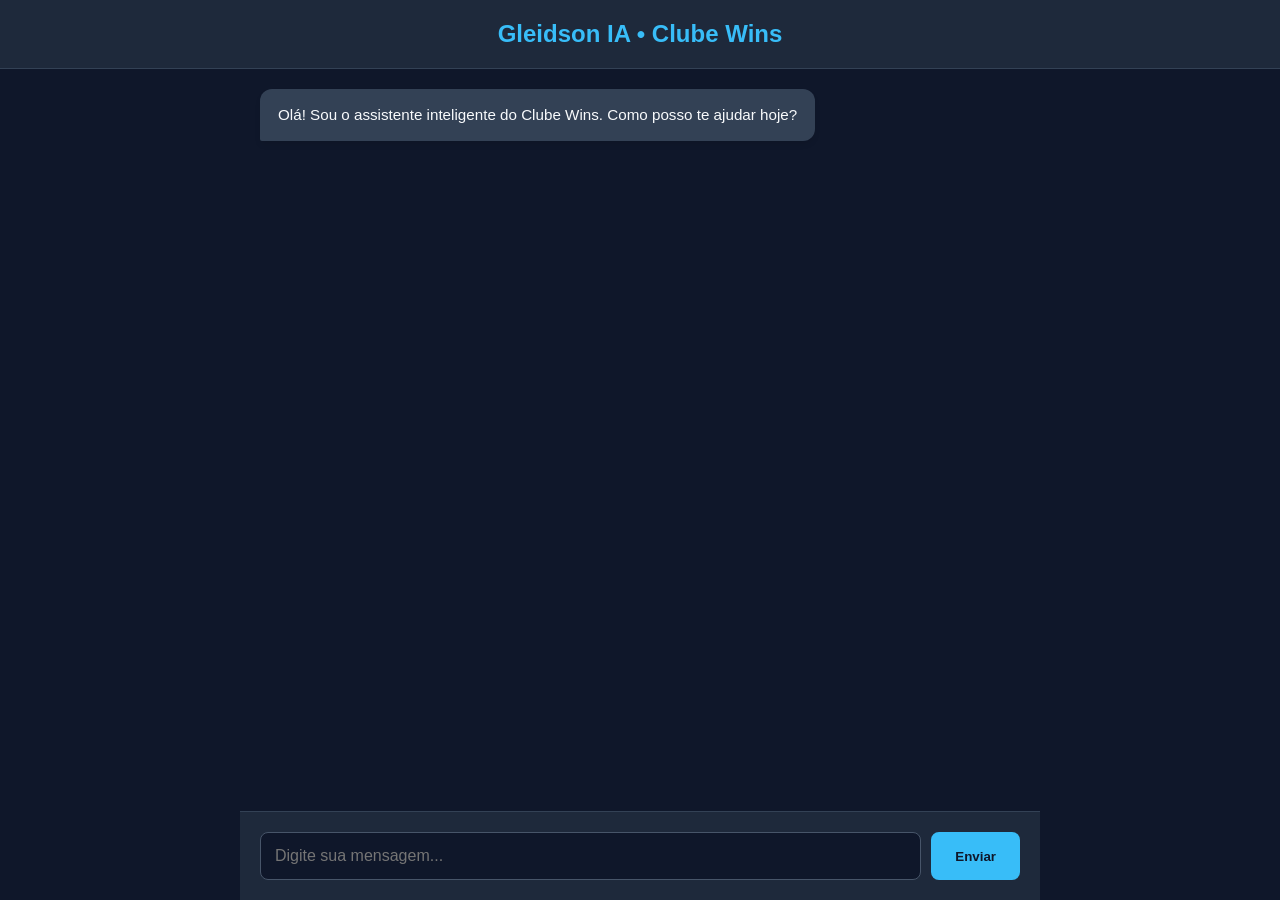
==== public/index.html @ 0f884001 "Add files via upload Signed-off-by: GLEIDSON PEREIRA DE SOUZA <329538394+gleidssonn22-gif@users.nore" ====
<!DOCTYPE html>
<html lang="pt-BR">
<head>
    <meta charset="UTF-8">
    <meta name="viewport" content="width=device-width, initial-scale=1.0">
    <title>Gleidson IA • Clube Wins</title>
    <!-- Script do Google AdSense -->
    <script async src="https://pagead2.googlesyndication.com/pagead/js/adsbygoogle.js?client=ca-pub-8005983262078707" crossorigin="anonymous"></script>
    <style>
        * { box-sizing: border-box; margin: 0; padding: 0; font-family: 'Segoe UI', Tahoma, Geneva, Verdana, sans-serif; }
        body { background-color: #0f172a; color: #f8fafc; display: flex; flex-direction: column; height: 100vh; justify-content: space-between; }
        header { background-color: #1e293b; padding: 20px; text-align: center; border-bottom: 1px solid #334155; }
        header h1 { font-size: 1.5rem; color: #38bdf8; }
        #chat-container { flex: 1; overflow-y: auto; padding: 20px; display: flex; flex-direction: column; gap: 15px; max-width: 800px; width: 100%; margin: 0 auto; scroll-behavior: smooth; }
        .message { padding: 14px 18px; border-radius: 12px; max-width: 80%; line-height: 1.6; word-wrap: break-word; white-space: pre-wrap; font-size: 0.95rem; }
        .user { background-color: #0284c7; align-self: flex-end; border-bottom-right-radius: 2px; color: #fff; }
        .bot { background-color: #334155; align-self: flex-start; border-bottom-left-radius: 2px; color: #f8fafc; box-shadow: 0 4px 6px -1px rgba(0,0,0,0.1); }
        .error { background-color: #7f1d1d; color: #fca5a5; border: 1px solid #991b1b; }
        .input-container { background-color: #1e293b; padding: 20px; display: flex; gap: 10px; max-width: 800px; width: 100%; margin: 0 auto; border-top: 1px solid #334155; }
        input { flex: 1; padding: 14px; border-radius: 8px; border: 1px solid #475569; background-color: #0f172a; color: #fff; font-size: 1rem; outline: none; transition: border-color 0.2s; }
        input:focus { border-color: #38bdf8; }
        button { background-color: #38bdf8; color: #0f172a; border: none; padding: 0 24px; border-radius: 8px; font-weight: bold; cursor: pointer; transition: background 0.2s; }
        button:hover { background-color: #0ea5e9; }
        button:disabled { background-color: #475569; cursor: not-allowed; opacity: 0.7; }
    </style>
</head>
<body>

    <header>
        <h1>Gleidson IA • Clube Wins</h1>
    </header>

    <div id="chat-container">
        <div class="message bot">Olá! Sou o assistente inteligente do Clube Wins. Como posso te ajudar hoje?</div>
    </div>

    <div class="input-container">
        <input type="text" id="user-input" placeholder="Digite sua mensagem..." autocomplete="off">
        <button id="send-btn" onclick="enviarMensagem()">Enviar</button>
    </div>

    <script>
        // ATENÇÃO: Atualize esta URL com o seu novo backend ativo quando necessário
        const API_URL = "https://seu-novo-backend.com/chat/";

        const input = document.getElementById("user-input");
        const sendBtn = document.getElementById("send-btn");
        const container = document.getElementById("chat-container");

        function adicionarMensagem(texto, tipo) {
            const div = document.createElement("div");
            div.className = `message ${tipo}`;
            div.textContent = texto;
            container.appendChild(div);
            container.scrollTop = container.scrollHeight;
            return div;
        }

        async function enviarMensagem() {
            const mensagem = input.value.trim();
            if (!mensagem) return;

            input.value = "";
            input.disabled = true;
            sendBtn.disabled = true;

            adicionarMensagem(mensagem, "user");
            const loadingDiv = adicionarMensagem("Pensando...", "bot");

            try {
                const response = await fetch(API_URL, {
                    method: "POST",
                    headers: { "Content-Type": "application/json" },
                    body: JSON.stringify({ message: mensagem })
                });

                const data = await response.json();
                loadingDiv.remove();

                if (response.ok) {
                    adicionarMensagem(data.response || "Resposta vazia do servidor.", "bot");
                } else {
                    adicionarMensagem("Não consegui processar a resposta no momento.", "bot error");
                }
            } catch (error) {
                loadingDiv.remove();
                adicionarMensagem("Erro de conexão com o servidor da IA.", "bot error");
            } finally {
                input.disabled = false;
                sendBtn.disabled = false;
                input.focus();
            }
        }

        input.addEventListener("keypress", (event) => {
            if (event.key === "Enter") {
                enviarMensagem();
            }
        });
    </script>
</body>
</html>
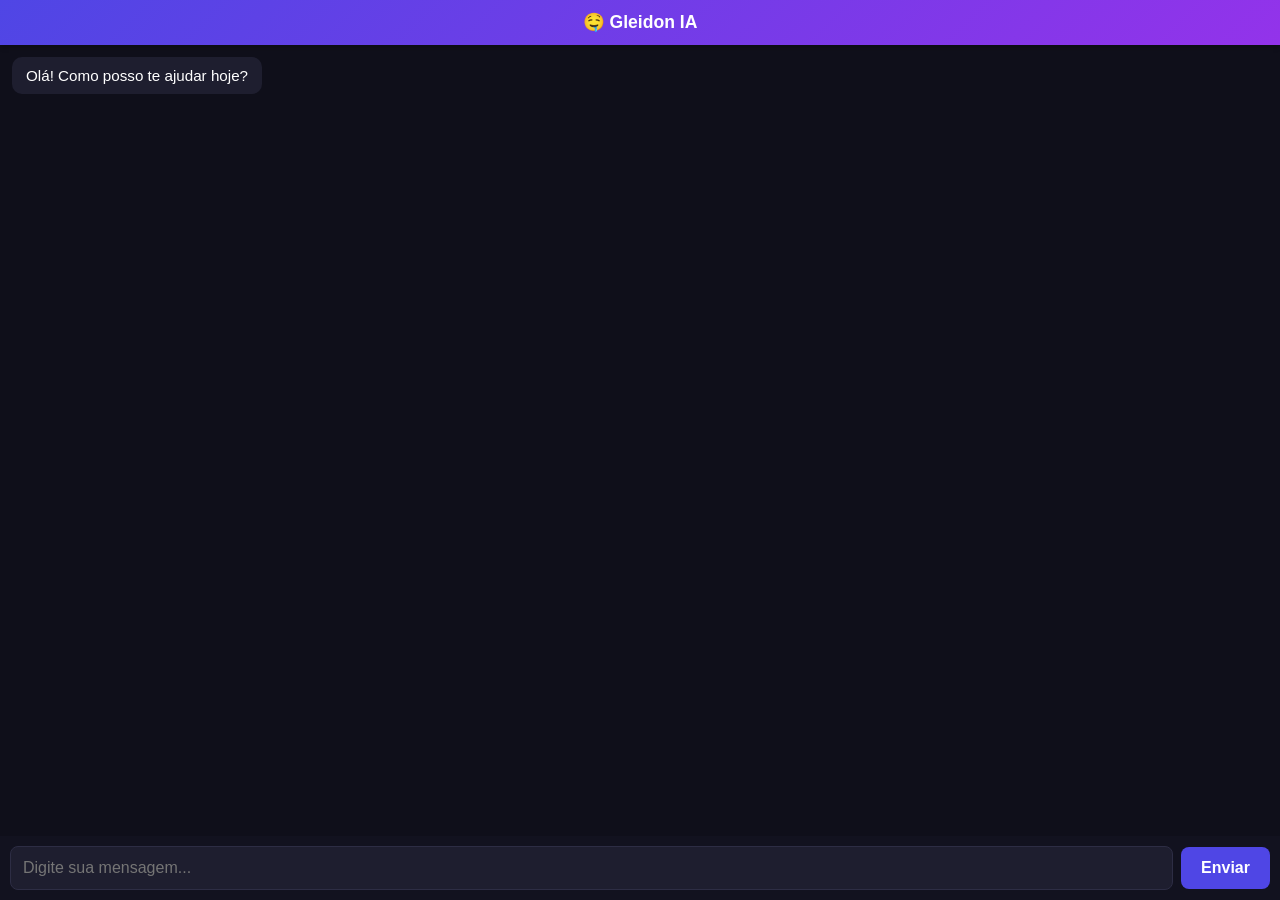
==== commit 407985ac: "Add files via upload Signed-off-by: GLEIDSON PEREIRA DE SOUZA <329538394+gleidssonn22-gif@users.nore" ====
--- a/public/index.html
+++ b/public/index.html
@@ -3,100 +3,22 @@
 <head>
     <meta charset="UTF-8">
     <meta name="viewport" content="width=device-width, initial-scale=1.0">
-    <title>Gleidson IA • Clube Wins</title>
-    <!-- Script do Google AdSense -->
-    <script async src="https://pagead2.googlesyndication.com/pagead/js/adsbygoogle.js?client=ca-pub-8005983262078707" crossorigin="anonymous"></script>
-    <style>
-        * { box-sizing: border-box; margin: 0; padding: 0; font-family: 'Segoe UI', Tahoma, Geneva, Verdana, sans-serif; }
-        body { background-color: #0f172a; color: #f8fafc; display: flex; flex-direction: column; height: 100vh; justify-content: space-between; }
-        header { background-color: #1e293b; padding: 20px; text-align: center; border-bottom: 1px solid #334155; }
-        header h1 { font-size: 1.5rem; color: #38bdf8; }
-        #chat-container { flex: 1; overflow-y: auto; padding: 20px; display: flex; flex-direction: column; gap: 15px; max-width: 800px; width: 100%; margin: 0 auto; scroll-behavior: smooth; }
-        .message { padding: 14px 18px; border-radius: 12px; max-width: 80%; line-height: 1.6; word-wrap: break-word; white-space: pre-wrap; font-size: 0.95rem; }
-        .user { background-color: #0284c7; align-self: flex-end; border-bottom-right-radius: 2px; color: #fff; }
-        .bot { background-color: #334155; align-self: flex-start; border-bottom-left-radius: 2px; color: #f8fafc; box-shadow: 0 4px 6px -1px rgba(0,0,0,0.1); }
-        .error { background-color: #7f1d1d; color: #fca5a5; border: 1px solid #991b1b; }
-        .input-container { background-color: #1e293b; padding: 20px; display: flex; gap: 10px; max-width: 800px; width: 100%; margin: 0 auto; border-top: 1px solid #334155; }
-        input { flex: 1; padding: 14px; border-radius: 8px; border: 1px solid #475569; background-color: #0f172a; color: #fff; font-size: 1rem; outline: none; transition: border-color 0.2s; }
-        input:focus { border-color: #38bdf8; }
-        button { background-color: #38bdf8; color: #0f172a; border: none; padding: 0 24px; border-radius: 8px; font-weight: bold; cursor: pointer; transition: background 0.2s; }
-        button:hover { background-color: #0ea5e9; }
-        button:disabled { background-color: #475569; cursor: not-allowed; opacity: 0.7; }
-    </style>
+    <title>Gleidon IA</title>
+    <link rel="stylesheet" href="style.css">
 </head>
 <body>
 
-    <header>
-        <h1>Gleidson IA • Clube Wins</h1>
-    </header>
+    <header>🤤 Gleidon IA</header>
 
-    <div id="chat-container">
-        <div class="message bot">Olá! Sou o assistente inteligente do Clube Wins. Como posso te ajudar hoje?</div>
+    <div id="chat-messages">
+        <div class="message ai">Olá! Como posso te ajudar hoje?</div>
     </div>
 
-    <div class="input-container">
+    <div class="chat-input-container">
         <input type="text" id="user-input" placeholder="Digite sua mensagem..." autocomplete="off">
-        <button id="send-btn" onclick="enviarMensagem()">Enviar</button>
+        <button id="enviar-btn">Enviar</button>
     </div>
 
-    <script>
-        // ATENÇÃO: Atualize esta URL com o seu novo backend ativo quando necessário
-        const API_URL = "https://seu-novo-backend.com/chat/";
-
-        const input = document.getElementById("user-input");
-        const sendBtn = document.getElementById("send-btn");
-        const container = document.getElementById("chat-container");
-
-        function adicionarMensagem(texto, tipo) {
-            const div = document.createElement("div");
-            div.className = `message ${tipo}`;
-            div.textContent = texto;
-            container.appendChild(div);
-            container.scrollTop = container.scrollHeight;
-            return div;
-        }
-
-        async function enviarMensagem() {
-            const mensagem = input.value.trim();
-            if (!mensagem) return;
-
-            input.value = "";
-            input.disabled = true;
-            sendBtn.disabled = true;
-
-            adicionarMensagem(mensagem, "user");
-            const loadingDiv = adicionarMensagem("Pensando...", "bot");
-
-            try {
-                const response = await fetch(API_URL, {
-                    method: "POST",
-                    headers: { "Content-Type": "application/json" },
-                    body: JSON.stringify({ message: mensagem })
-                });
-
-                const data = await response.json();
-                loadingDiv.remove();
-
-                if (response.ok) {
-                    adicionarMensagem(data.response || "Resposta vazia do servidor.", "bot");
-                } else {
-                    adicionarMensagem("Não consegui processar a resposta no momento.", "bot error");
-                }
-            } catch (error) {
-                loadingDiv.remove();
-                adicionarMensagem("Erro de conexão com o servidor da IA.", "bot error");
-            } finally {
-                input.disabled = false;
-                sendBtn.disabled = false;
-                input.focus();
-            }
-        }
-
-        input.addEventListener("keypress", (event) => {
-            if (event.key === "Enter") {
-                enviarMensagem();
-            }
-        });
-    </script>
+    <script src="script.js"></script>
 </body>
 </html>
--- a/public/style.css
+++ b/public/style.css
@@ -0,0 +1,93 @@
+* {
+    box-sizing: border-box;
+    margin: 0;
+    padding: 0;
+}
+
+body {
+    background-color: #0f0f1a;
+    color: #fff;
+    font-family: Arial, sans-serif;
+    display: flex;
+    flex-direction: column;
+    height: 100vh;
+    overflow: hidden;
+}
+
+header {
+    background: linear-gradient(135deg, #4f46e5, #9333ea);
+    padding: 12px;
+    text-align: center;
+    font-size: 1.1rem;
+    font-weight: bold;
+    box-shadow: 0 2px 5px rgba(0,0,0,0.3);
+}
+
+#chat-messages {
+    flex: 1;
+    padding: 12px;
+    overflow-y: auto;
+    display: flex;
+    flex-direction: column;
+    gap: 10px;
+}
+
+.message {
+    max-width: 80%;
+    padding: 10px 14px;
+    border-radius: 10px;
+    font-size: 0.95rem;
+    word-wrap: break-word;
+}
+
+.message.user {
+    background-color: #4f46e5;
+    align-self: flex-end;
+}
+
+.message.ai {
+    background-color: #1e1e2f;
+    align-self: flex-start;
+}
+
+.chat-input-container {
+    display: flex;
+    align-items: center;
+    gap: 8px;
+    padding: 10px;
+    background-color: #12121f;
+    width: 100%;
+}
+
+#user-input {
+    flex: 1;
+    min-width: 0; 
+    padding: 12px;
+    border-radius: 8px;
+    border: 1px solid #2d2d44;
+    background: #1e1e2f;
+    color: #fff;
+    font-size: 1rem;
+    outline: none;
+}
+
+#user-input:focus {
+    border-color: #4f46e5;
+}
+
+#enviar-btn {
+    flex-shrink: 0;
+    padding: 12px 20px;
+    border-radius: 8px;
+    border: none;
+    background: #4f46e5;
+    color: #fff;
+    font-weight: bold;
+    cursor: pointer;
+    font-size: 1rem;
+    transition: background 0.2s;
+}
+
+#enviar-btn:hover {
+    background: #4338ca;
+}
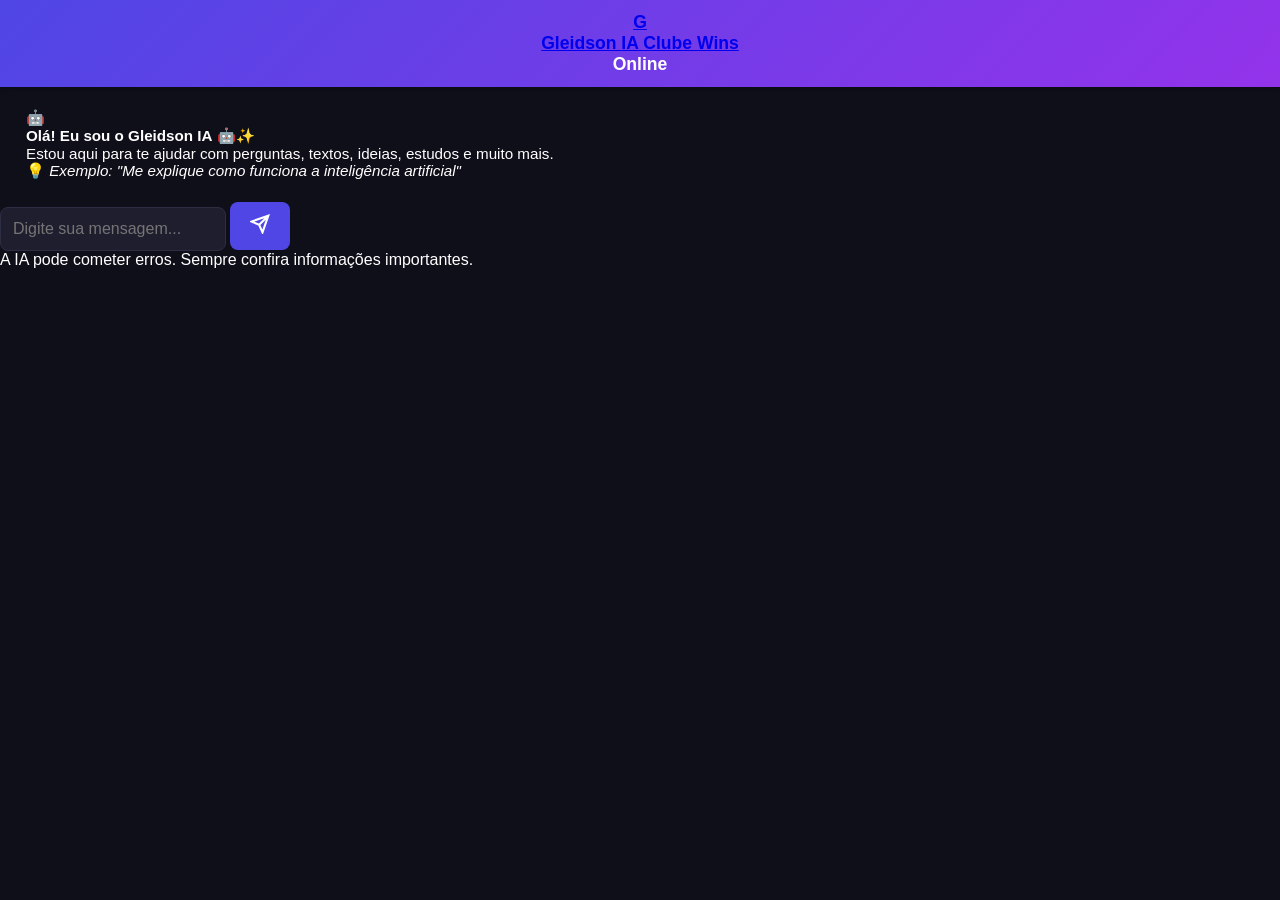
==== commit 6d598593: "Update index.html Signed-off-by: GLEIDSON PEREIRA DE SOUZA <329538394+gleidssonn22-gif@users.noreply" ====
--- a/public/index.html
+++ b/public/index.html
@@ -3,22 +3,65 @@
 <head>
     <meta charset="UTF-8">
     <meta name="viewport" content="width=device-width, initial-scale=1.0">
-    <title>Gleidon IA</title>
+    <meta name="description" content="Gleidson IA — Sua assistente inteligente no Clube Wins">
+    <title>Gleidson IA | Clube Wins</title>
     <link rel="stylesheet" href="style.css">
+    <link rel="icon" type="image/svg+xml" href="data:image/svg+xml,<svg xmlns='http://www.w3.org/2000/svg' viewBox='0 0 100 100'><text y='.9em' font-size='90'>G</text></svg>">
 </head>
 <body>
+    <!-- Cabeçalho -->
+    <header class="app-header">
+        <div class="header-wrapper">
+            <a href="index.html" class="brand">
+                <div class="brand-icon">G</div>
+                <div class="brand-text">
+                    <span class="brand-name">Gleidson <strong>IA</strong></span>
+                    <span class="brand-tag">Clube Wins</span>
+                </div>
+            </a>
+            <div class="connection-status">
+                <span class="status-dot"></span>
+                <span class="status-label">Online</span>
+            </div>
+        </div>
+    </header>
 
-    <header>🤤 Gleidon IA</header>
+    <!-- Área do Chat -->
+    <main class="chat-wrapper">
+        <div id="chat-messages" class="messages-container">
+            <!-- Mensagem de Boas-vindas -->
+            <div class="message ai-message">
+                <div class="message-avatar">🤖</div>
+                <div class="message-content">
+                    <p><strong>Olá! Eu sou o Gleidson IA</strong> 🤖✨</p>
+                    <p>Estou aqui para te ajudar com perguntas, textos, ideias, estudos e muito mais.</p>
+                    <p class="message-tip">💡 <em>Exemplo: "Me explique como funciona a inteligência artificial"</em></p>
+                </div>
+            </div>
+        </div>
+    </main>
 
-    <div id="chat-messages">
-        <div class="message ai">Olá! Como posso te ajudar hoje?</div>
-    </div>
-
-    <div class="chat-input-container">
-        <input type="text" id="user-input" placeholder="Digite sua mensagem..." autocomplete="off">
-        <button id="enviar-btn">Enviar</button>
-    </div>
+    <!-- Área de Entrada -->
+    <footer class="input-footer">
+        <form id="chat-form" class="input-form">
+            <input 
+                type="text" 
+                id="user-input" 
+                class="message-input"
+                placeholder="Digite sua mensagem..." 
+                autocomplete="off"
+                spellcheck="false"
+                required
+            >
+            <button type="submit" id="enviar-btn" class="send-button" aria-label="Enviar mensagem">
+                <svg width="20" height="20" viewBox="0 0 24 24" fill="none" stroke="currentColor" stroke-width="2.5">
+                    <path d="M22 2L11 13M22 2l-7 20-4-9-9-4 20-7z"/>
+                </svg>
+            </button>
+        </form>
+        <p class="disclaimer">A IA pode cometer erros. Sempre confira informações importantes.</p>
+    </footer>
 
     <script src="script.js"></script>
 </body>
-</html>+</html>
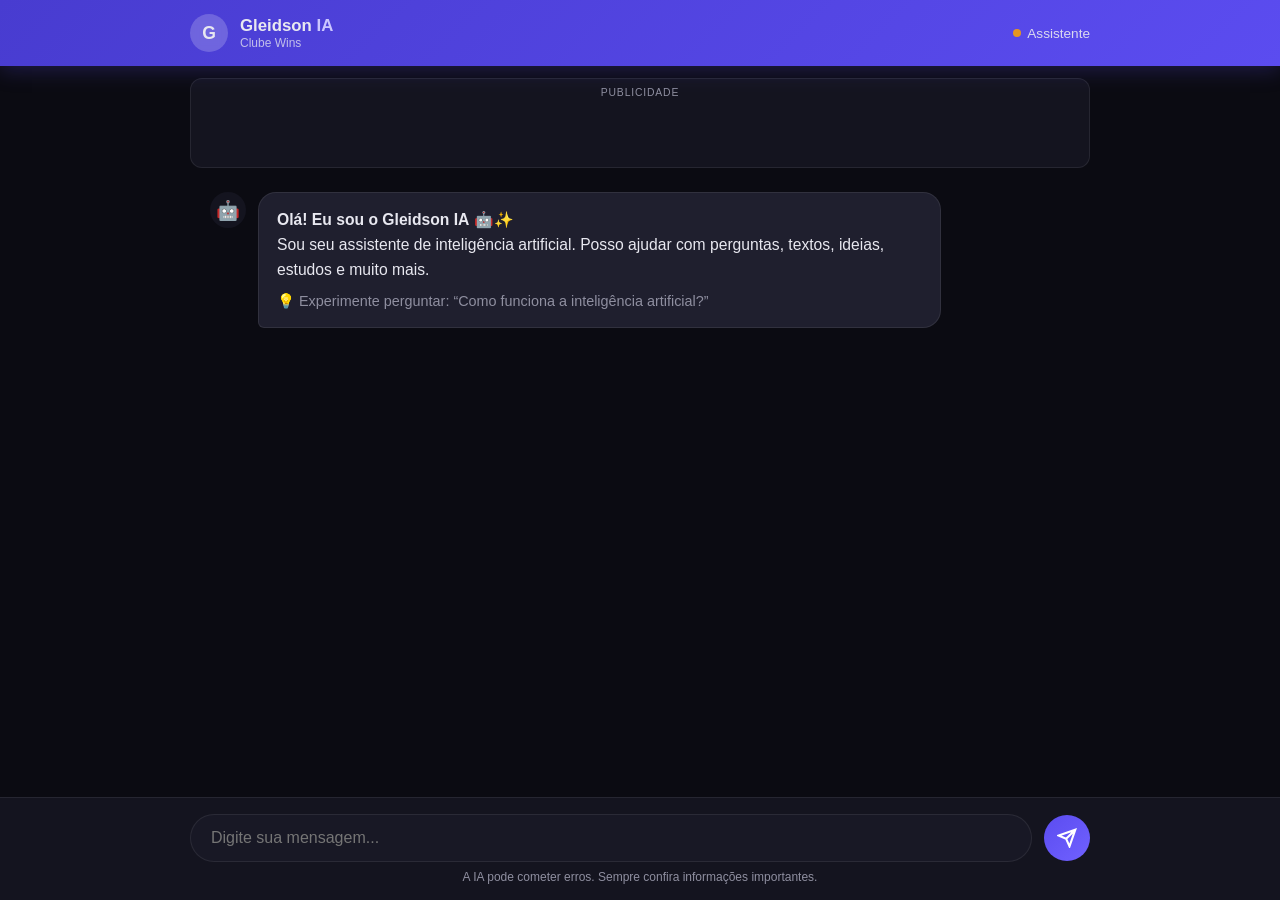
==== commit f2b7a656: "Transforma o site no assistente Gleidson IA" ====
--- a/public/index.html
+++ b/public/index.html
@@ -3,65 +3,64 @@
 <head>
     <meta charset="UTF-8">
     <meta name="viewport" content="width=device-width, initial-scale=1.0">
-    <meta name="description" content="Gleidson IA — Sua assistente inteligente no Clube Wins">
+    <meta name="description" content="Gleidson IA — assistente inteligente do Clube Wins para perguntas, ideias e muito mais.">
+    <meta name="google-adsense-account" content="ca-pub-8005983262078707">
     <title>Gleidson IA | Clube Wins</title>
     <link rel="stylesheet" href="style.css">
-    <link rel="icon" type="image/svg+xml" href="data:image/svg+xml,<svg xmlns='http://www.w3.org/2000/svg' viewBox='0 0 100 100'><text y='.9em' font-size='90'>G</text></svg>">
+    <link rel="icon" type="image/svg+xml" href="data:image/svg+xml,%3Csvg xmlns='http://www.w3.org/2000/svg' viewBox='0 0 100 100'%3E%3Ctext y='.9em' font-size='90'%3EG%3C/text%3E%3C/svg%3E">
+    <script async src="https://pagead2.googlesyndication.com/pagead/js/adsbygoogle.js?client=ca-pub-8005983262078707" crossorigin="anonymous"></script>
 </head>
 <body>
-    <!-- Cabeçalho -->
     <header class="app-header">
         <div class="header-wrapper">
-            <a href="index.html" class="brand">
+            <a href="index.html" class="brand" aria-label="Gleidson IA, início">
                 <div class="brand-icon">G</div>
                 <div class="brand-text">
                     <span class="brand-name">Gleidson <strong>IA</strong></span>
                     <span class="brand-tag">Clube Wins</span>
                 </div>
             </a>
-            <div class="connection-status">
-                <span class="status-dot"></span>
-                <span class="status-label">Online</span>
+            <div class="connection-status" aria-live="polite">
+                <span class="status-dot" id="status-dot" style="background:#f59e0b"></span>
+                <span class="status-label" id="status-label">Assistente</span>
             </div>
         </div>
     </header>
 
-    <!-- Área do Chat -->
     <main class="chat-wrapper">
-        <div id="chat-messages" class="messages-container">
-            <!-- Mensagem de Boas-vindas -->
+        <section class="ad-area" aria-label="Publicidade">
+            <span class="ad-label">Publicidade</span>
+            <ins class="adsbygoogle ad-unit"
+                 style="display:block"
+                 data-ad-client="ca-pub-8005983262078707"
+                 data-ad-slot="6767560576"
+                 data-ad-format="auto"
+                 data-full-width-responsive="true"></ins>
+        </section>
+        <div id="chat-messages" class="messages-container" aria-live="polite" aria-label="Conversa">
             <div class="message ai-message">
-                <div class="message-avatar">🤖</div>
+                <div class="message-avatar" aria-hidden="true">🤖</div>
                 <div class="message-content">
                     <p><strong>Olá! Eu sou o Gleidson IA</strong> 🤖✨</p>
-                    <p>Estou aqui para te ajudar com perguntas, textos, ideias, estudos e muito mais.</p>
-                    <p class="message-tip">💡 <em>Exemplo: "Me explique como funciona a inteligência artificial"</em></p>
+                    <p>Sou seu assistente de inteligência artificial. Posso ajudar com perguntas, textos, ideias, estudos e muito mais.</p>
+                    <p class="message-tip">💡 Experimente perguntar: “Como funciona a inteligência artificial?”</p>
                 </div>
             </div>
         </div>
     </main>
 
-    <!-- Área de Entrada -->
     <footer class="input-footer">
         <form id="chat-form" class="input-form">
-            <input 
-                type="text" 
-                id="user-input" 
-                class="message-input"
-                placeholder="Digite sua mensagem..." 
-                autocomplete="off"
-                spellcheck="false"
-                required
-            >
+            <input type="text" id="user-input" class="message-input" placeholder="Digite sua mensagem..." autocomplete="off" required aria-label="Sua mensagem">
             <button type="submit" id="enviar-btn" class="send-button" aria-label="Enviar mensagem">
-                <svg width="20" height="20" viewBox="0 0 24 24" fill="none" stroke="currentColor" stroke-width="2.5">
+                <svg width="20" height="20" viewBox="0 0 24 24" fill="none" stroke="currentColor" stroke-width="2.5" aria-hidden="true">
                     <path d="M22 2L11 13M22 2l-7 20-4-9-9-4 20-7z"/>
                 </svg>
             </button>
         </form>
         <p class="disclaimer">A IA pode cometer erros. Sempre confira informações importantes.</p>
     </footer>
-
     <script src="script.js"></script>
 </body>
 </html>
+
--- a/public/style.css
+++ b/public/style.css
@@ -1,93 +1,338 @@
+/* ========== VARIÁVEIS ========== */
+:root {
+    --bg-principal: #0b0b12;
+    --bg-superficie: #14141f;
+    --bg-cartao: #1c1c2b;
+    --bg-entrada: #181825;
+    --texto: #e8e8f0;
+    --texto-fraco: #8f8fa0;
+    --destaque: #5b4cf0;
+    --destaque-claro: #7061ff;
+    --destaque-escuro: #483cd0;
+    --sombra-destaque: rgba(91, 76, 240, 0.25);
+    --borda: rgba(255, 255, 255, 0.08);
+    --mensagem-usuario: linear-gradient(135deg, #5b4cf0, #7061ff);
+    --mensagem-ia: #1f1f2e;
+    --raio-borda: 18px;
+    --transicao: 0.2s ease;
+}
+
+/* ========== RESET GERAL ========== */
 * {
-    box-sizing: border-box;
     margin: 0;
     padding: 0;
+    box-sizing: border-box;
 }
 
 body {
-    background-color: #0f0f1a;
-    color: #fff;
-    font-family: Arial, sans-serif;
+    font-family: 'Segoe UI', 'Roboto', 'Helvetica Neue', sans-serif;
+    background-color: var(--bg-principal);
+    color: var(--texto);
+    height: 100vh;
     display: flex;
     flex-direction: column;
-    height: 100vh;
     overflow: hidden;
 }
 
-header {
-    background: linear-gradient(135deg, #4f46e5, #9333ea);
-    padding: 12px;
-    text-align: center;
+/* ========== CABEÇALHO ========== */
+.app-header {
+    background: linear-gradient(135deg, var(--destaque-escuro), var(--destaque));
+    padding: 14px 20px;
+    box-shadow: 0 4px 20px var(--sombra-destaque);
+    z-index: 100;
+}
+
+.header-wrapper {
+    max-width: 900px;
+    margin: 0 auto;
+    display: flex;
+    justify-content: space-between;
+    align-items: center;
+}
+
+.brand {
+    display: flex;
+    align-items: center;
+    gap: 12px;
+    text-decoration: none;
+    color: inherit;
+}
+
+.brand-icon {
+    width: 38px;
+    height: 38px;
+    background: rgba(255, 255, 255, 0.2);
+    border-radius: 50%;
+    display: flex;
+    align-items: center;
+    justify-content: center;
     font-size: 1.1rem;
-    font-weight: bold;
-    box-shadow: 0 2px 5px rgba(0,0,0,0.3);
-}
-
-#chat-messages {
+    font-weight: 700;
+    backdrop-filter: blur(4px);
+}
+
+.brand-text {
+    display: flex;
+    flex-direction: column;
+    line-height: 1.2;
+}
+
+.brand-name {
+    font-size: 1.05rem;
+    font-weight: 700;
+}
+
+.brand-name strong {
+    color: #cbc6ff;
+}
+
+.brand-tag {
+    font-size: 0.75rem;
+    opacity: 0.75;
+}
+
+.connection-status {
+    display: flex;
+    align-items: center;
+    gap: 6px;
+    font-size: 0.85rem;
+    opacity: 0.9;
+}
+
+.status-dot {
+    width: 8px;
+    height: 8px;
+    background: #10b981;
+    border-radius: 50%;
+    animation: pulso 2s infinite;
+}
+
+@keyframes pulso {
+    0%, 100% { opacity: 1; transform: scale(1); }
+    50% { opacity: 0.6; transform: scale(0.85); }
+}
+
+/* ========== ÁREA DE MENSAGENS ========== */
+.chat-wrapper {
     flex: 1;
-    padding: 12px;
+    overflow: hidden;
+    display: flex;
+    flex-direction: column;
+}
+
+.messages-container {
+    flex: 1;
+    padding: 24px 20px;
     overflow-y: auto;
     display: flex;
     flex-direction: column;
-    gap: 10px;
-}
-
+    gap: 20px;
+    max-width: 900px;
+    margin: 0 auto;
+    width: 100%;
+}
+
+/* Barra de rolagem estilizada */
+.messages-container::-webkit-scrollbar {
+    width: 6px;
+}
+.messages-container::-webkit-scrollbar-track {
+    background: transparent;
+}
+.messages-container::-webkit-scrollbar-thumb {
+    background: var(--borda);
+    border-radius: 3px;
+}
+
+/* Mensagens */
 .message {
-    max-width: 80%;
+    display: flex;
+    gap: 12px;
+    max-width: 85%;
+    animation: aparece 0.3s ease forwards;
+    opacity: 0;
+    transform: translateY(6px);
+}
+
+@keyframes aparece {
+    to {
+        opacity: 1;
+        transform: translateY(0);
+    }
+}
+
+.ai-message {
+    align-self: flex-start;
+}
+
+.user-message {
+    align-self: flex-end;
+    flex-direction: row-reverse;
+}
+
+.message-avatar {
+    font-size: 1.2rem;
+    flex-shrink: 0;
+    width: 36px;
+    height: 36px;
+    display: flex;
+    align-items: center;
+    justify-content: center;
+    background: var(--bg-superficie);
+    border-radius: 50%;
+}
+
+.message-content {
+    padding: 14px 18px;
+    border-radius: var(--raio-borda);
+    line-height: 1.6;
+    font-size: 0.98rem;
+}
+
+.ai-message .message-content {
+    background: var(--mensagem-ia);
+    border: 1px solid var(--borda);
+    border-bottom-left-radius: 6px;
+}
+
+.user-message .message-content {
+    background: var(--mensagem-usuario);
+    border-bottom-right-radius: 6px;
+    box-shadow: 0 4px 12px var(--sombra-destaque);
+}
+
+.message-tip {
+    margin-top: 8px;
+    font-size: 0.9rem;
+    color: var(--texto-fraco);
+}
+
+/* Indicador digitando */
+.typing-dots {
+    display: flex;
+    gap: 5px;
     padding: 10px 14px;
-    border-radius: 10px;
-    font-size: 0.95rem;
-    word-wrap: break-word;
-}
-
-.message.user {
-    background-color: #4f46e5;
-    align-self: flex-end;
-}
-
-.message.ai {
-    background-color: #1e1e2f;
-    align-self: flex-start;
-}
-
-.chat-input-container {
-    display: flex;
-    align-items: center;
-    gap: 8px;
-    padding: 10px;
-    background-color: #12121f;
-    width: 100%;
-}
-
-#user-input {
+}
+
+.typing-dots span {
+    width: 8px;
+    height: 8px;
+    background: var(--texto-fraco);
+    border-radius: 50%;
+    animation: digitando 1.4s infinite ease-in-out both;
+}
+
+.typing-dots span:nth-child(1) { animation-delay: -0.32s; }
+.typing-dots span:nth-child(2) { animation-delay: -0.16s; }
+
+@keyframes digitando {
+    0%, 80%, 100% { transform: scale(0.7); opacity: 0.4; }
+    40% { transform: scale(1); opacity: 1; }
+}
+
+/* ========== ÁREA DE ENTRADA ========== */
+.input-footer {
+    background: var(--bg-superficie);
+    border-top: 1px solid var(--borda);
+    padding: 16px 20px;
+}
+
+.input-form {
+    max-width: 900px;
+    margin: 0 auto;
+    display: flex;
+    gap: 12px;
+    align-items: center;
+}
+
+.message-input {
     flex: 1;
-    min-width: 0; 
-    padding: 12px;
-    border-radius: 8px;
-    border: 1px solid #2d2d44;
-    background: #1e1e2f;
-    color: #fff;
+    padding: 14px 20px;
+    background: var(--bg-entrada);
+    border: 1px solid var(--borda);
+    border-radius: 24px;
+    color: var(--texto);
     font-size: 1rem;
     outline: none;
-}
-
-#user-input:focus {
-    border-color: #4f46e5;
-}
-
-#enviar-btn {
-    flex-shrink: 0;
-    padding: 12px 20px;
-    border-radius: 8px;
+    transition: border-color var(--transicao), box-shadow var(--transicao);
+}
+
+.message-input:focus {
+    border-color: var(--destaque);
+    box-shadow: 0 0 0 3px rgba(91, 76, 240, 0.15);
+}
+
+.send-button {
+    width: 46px;
+    height: 46px;
+    border-radius: 50%;
     border: none;
-    background: #4f46e5;
-    color: #fff;
-    font-weight: bold;
+    background: var(--mensagem-usuario);
+    color: white;
     cursor: pointer;
-    font-size: 1rem;
-    transition: background 0.2s;
-}
-
-#enviar-btn:hover {
-    background: #4338ca;
-}+    display: flex;
+    align-items: center;
+    justify-content: center;
+    transition: transform var(--transicao), box-shadow var(--transicao);
+}
+
+.send-button:hover:not(:disabled) {
+    transform: scale(1.08);
+    box-shadow: 0 4px 12px var(--sombra-destaque);
+}
+
+.send-button:active:not(:disabled) {
+    transform: scale(0.96);
+}
+
+.send-button:disabled {
+    opacity: 0.5;
+    cursor: not-allowed;
+}
+
+.disclaimer {
+    max-width: 900px;
+    margin: 8px auto 0;
+    font-size: 0.75rem;
+    color: var(--texto-fraco);
+    text-align: center;
+}
+
+/* ========== CELULAR ========== */
+@media (max-width: 640px) {
+    .messages-container {
+        padding: 16px 12px;
+    }
+    .message {
+        max-width: 92%;
+    }
+    .app-header,
+    .input-footer {
+        padding: 12px;
+    }
+    .message-content {
+        padding: 12px 14px;
+        font-size: 0.95rem;
+    }
+}
+
+/* Publicidade integrada ao topo do assistente */
+.ad-area {
+    width: min(100% - 32px, 900px);
+    min-height: 90px;
+    margin: 12px auto 0;
+    padding: 8px 12px;
+    border: 1px solid var(--borda);
+    border-radius: 12px;
+    background: var(--bg-superficie);
+}
+.ad-label {
+    display: block;
+    margin-bottom: 4px;
+    color: var(--texto-fraco);
+    font-size: 0.65rem;
+    letter-spacing: 0.08em;
+    text-align: center;
+    text-transform: uppercase;
+}
+.ad-unit { min-height: 50px; }
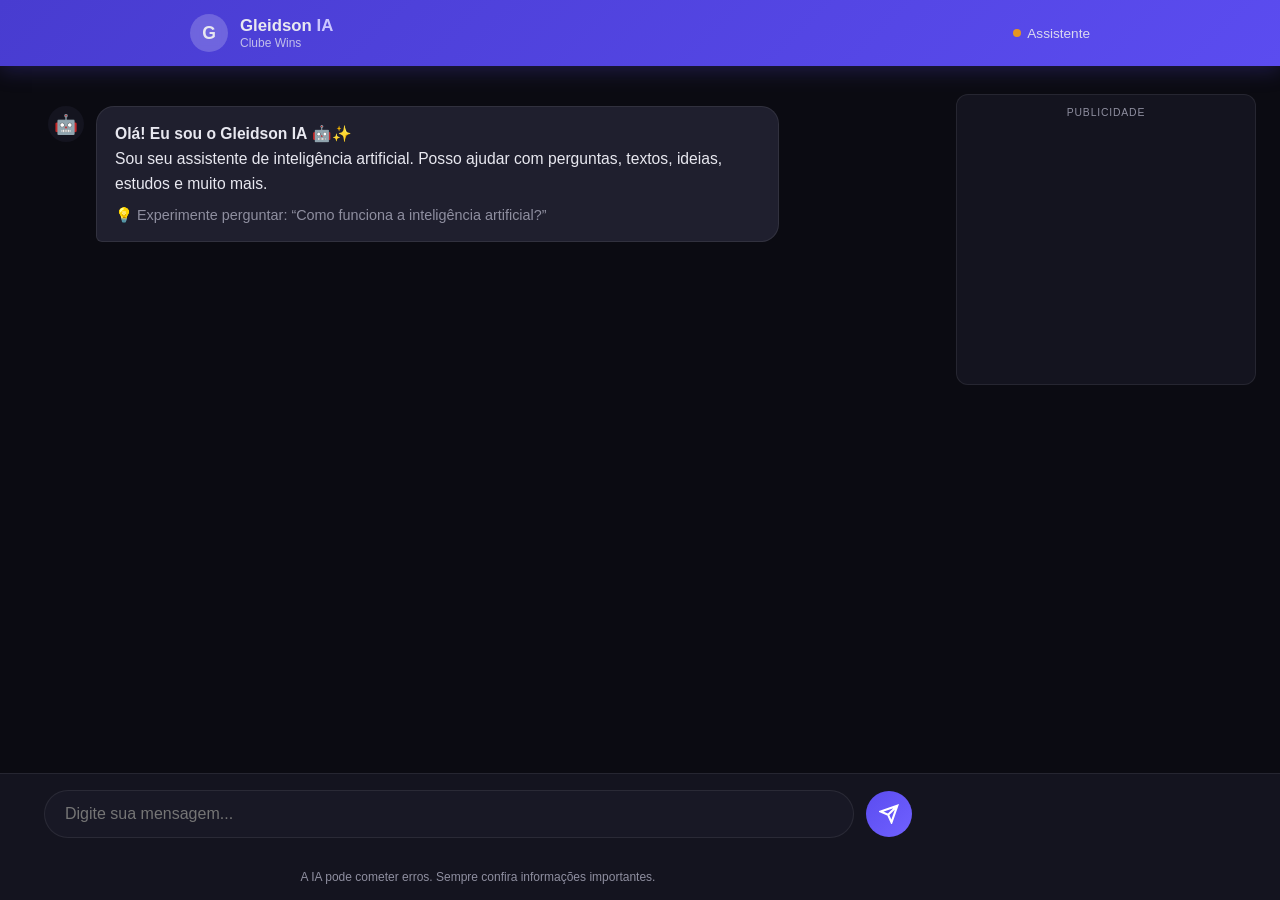
==== commit aa6541d8: "Move anúncio do assistente para a lateral" ====
--- a/public/index.html
+++ b/public/index.html
@@ -28,15 +28,15 @@
     </header>
 
     <main class="chat-wrapper">
-        <section class="ad-area" aria-label="Publicidade">
+        <aside class="ad-area" aria-label="Publicidade">
             <span class="ad-label">Publicidade</span>
             <ins class="adsbygoogle ad-unit"
                  style="display:block"
                  data-ad-client="ca-pub-8005983262078707"
                  data-ad-slot="6767560576"
-                 data-ad-format="auto"
+                 data-ad-format="rectangle"
                  data-full-width-responsive="true"></ins>
-        </section>
+        </aside>
         <div id="chat-messages" class="messages-container" aria-live="polite" aria-label="Conversa">
             <div class="message ai-message">
                 <div class="message-avatar" aria-hidden="true">🤖</div>
@@ -50,15 +50,17 @@
     </main>
 
     <footer class="input-footer">
-        <form id="chat-form" class="input-form">
-            <input type="text" id="user-input" class="message-input" placeholder="Digite sua mensagem..." autocomplete="off" required aria-label="Sua mensagem">
-            <button type="submit" id="enviar-btn" class="send-button" aria-label="Enviar mensagem">
-                <svg width="20" height="20" viewBox="0 0 24 24" fill="none" stroke="currentColor" stroke-width="2.5" aria-hidden="true">
-                    <path d="M22 2L11 13M22 2l-7 20-4-9-9-4 20-7z"/>
-                </svg>
-            </button>
-        </form>
-        <p class="disclaimer">A IA pode cometer erros. Sempre confira informações importantes.</p>
+        <div class="input-layout">
+            <form id="chat-form" class="input-form">
+                <input type="text" id="user-input" class="message-input" placeholder="Digite sua mensagem..." autocomplete="off" required aria-label="Sua mensagem">
+                <button type="submit" id="enviar-btn" class="send-button" aria-label="Enviar mensagem">
+                    <svg width="20" height="20" viewBox="0 0 24 24" fill="none" stroke="currentColor" stroke-width="2.5" aria-hidden="true">
+                        <path d="M22 2L11 13M22 2l-7 20-4-9-9-4 20-7z"/>
+                    </svg>
+                </button>
+            </form>
+            <p class="disclaimer">A IA pode cometer erros. Sempre confira informações importantes.</p>
+        </div>
     </footer>
     <script src="script.js"></script>
 </body>
--- a/public/style.css
+++ b/public/style.css
@@ -336,3 +336,90 @@
     text-transform: uppercase;
 }
 .ad-unit { min-height: 50px; }
+
+/* Em telas largas, o anúncio ocupa a coluna lateral sem cobrir a conversa. */
+.chat-wrapper {
+    width: min(100%, 1280px);
+    min-height: 0;
+    margin: 0 auto;
+    padding: 16px 24px;
+    display: grid;
+    grid-template-columns: minmax(0, 1fr) 300px;
+    gap: 24px;
+}
+
+.messages-container {
+    grid-column: 1;
+    min-height: 0;
+    width: 100%;
+    max-width: 900px;
+    margin: 0 auto;
+}
+
+.ad-area {
+    grid-column: 2;
+    grid-row: 1;
+    align-self: start;
+    width: 100%;
+    max-width: 300px;
+    min-height: 280px;
+    margin: 12px 0;
+    padding: 12px;
+}
+
+.ad-unit { min-height: 250px; }
+
+.input-layout {
+    display: grid;
+    grid-template-columns: minmax(0, 1fr) 300px;
+    gap: 24px;
+    width: min(100%, 1280px);
+    margin: 0 auto;
+    padding: 0 24px;
+}
+
+.input-form,
+.disclaimer {
+    grid-column: 1;
+    width: min(100%, 900px);
+    margin-left: auto;
+    margin-right: auto;
+}
+
+@media (max-width: 1100px) {
+    .chat-wrapper {
+        display: flex;
+        flex-direction: column;
+        gap: 8px;
+        padding: 10px 16px;
+    }
+
+    .ad-area {
+        order: -1;
+        width: min(100%, 900px);
+        max-width: 900px;
+        min-height: 90px;
+        margin: 0 auto;
+        padding: 6px 10px;
+    }
+
+    .ad-unit { min-height: 50px; }
+
+    .messages-container {
+        width: 100%;
+        max-width: 900px;
+        margin: 0 auto;
+    }
+
+    .input-layout {
+        display: block;
+        width: 100%;
+        max-width: 900px;
+        padding: 0;
+    }
+
+    .input-form,
+    .disclaimer {
+        width: 100%;
+    }
+}
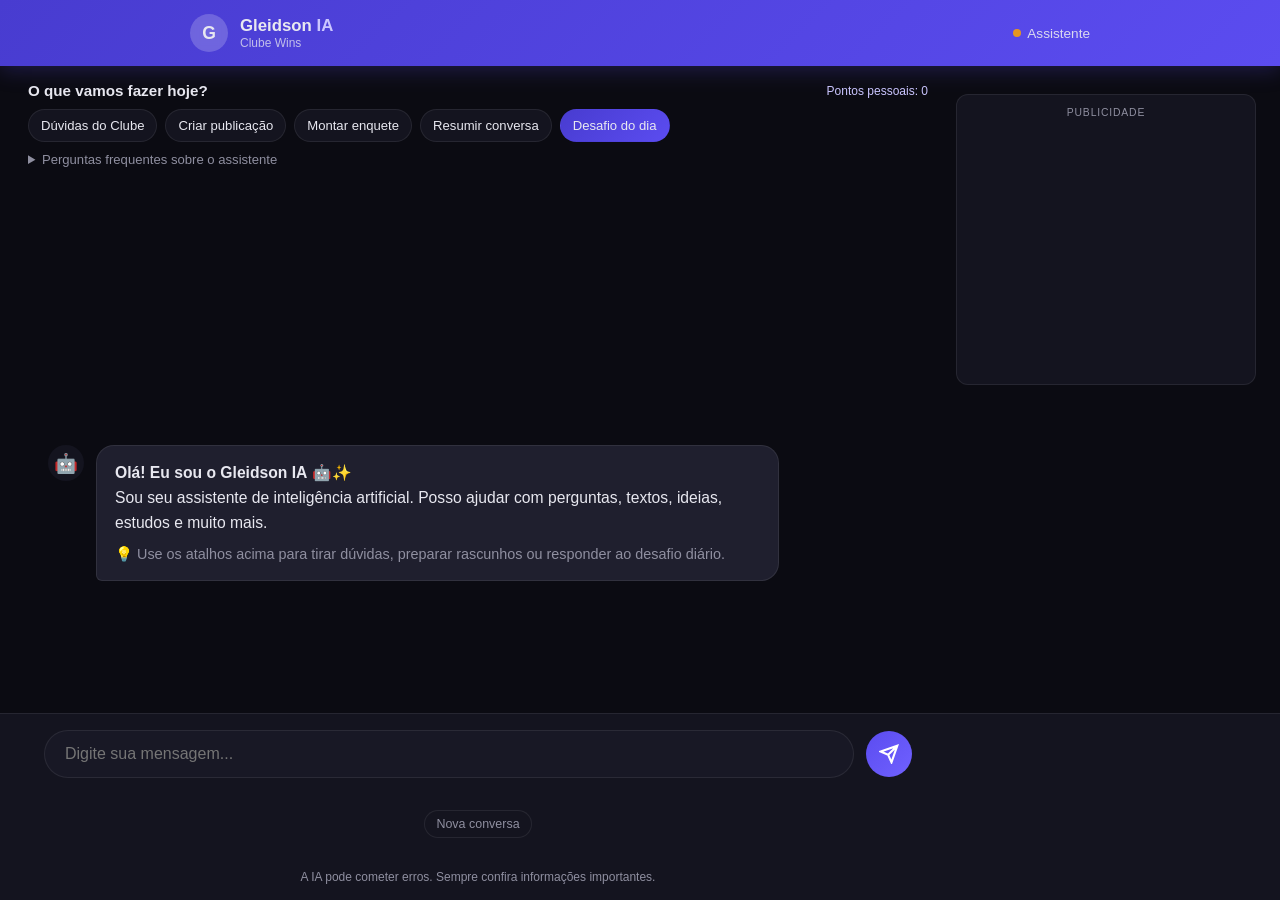
==== commit 538c6cc7: "Add assistant tools and daily quiz" ====
--- a/public/index.html
+++ b/public/index.html
@@ -37,13 +37,43 @@
                  data-ad-format="rectangle"
                  data-full-width-responsive="true"></ins>
         </aside>
+        <section class="assistant-tools" aria-label="Ferramentas do Gleidson IA">
+            <div class="tools-heading">
+                <h2>O que vamos fazer hoje?</h2>
+                <span id="personal-points" class="personal-points" aria-live="polite">Pontos pessoais: 0</span>
+            </div>
+            <div id="quick-actions" class="quick-actions">
+                <button type="button" class="quick-action" data-action="club-faq">Dúvidas do Clube</button>
+                <button type="button" class="quick-action" data-action="post-draft">Criar publicação</button>
+                <button type="button" class="quick-action" data-action="poll-draft">Montar enquete</button>
+                <button type="button" class="quick-action" data-action="summary">Resumir conversa</button>
+                <button type="button" id="daily-challenge-btn" class="quick-action quick-action-primary">Desafio do dia</button>
+            </div>
+            <details class="faq-panel">
+                <summary>Perguntas frequentes sobre o assistente</summary>
+                <div class="faq-content">
+                    <h3>O que o Gleidson IA pode fazer?</h3>
+                    <p>Responder perguntas gerais, ajudar com textos e ideias, estudar, resumir a conversa e montar rascunhos de publicações ou enquetes.</p>
+                    <h3>Ele publica, vota ou altera minha conta?</h3>
+                    <p>Não. Ele prepara sugestões para você revisar. Nada é publicado nem enviado à comunidade pelo assistente.</p>
+                    <h3>Como funciona o desafio?</h3>
+                    <p>Você pode responder a um quiz por dia. Uma resposta certa vale 5 pontos pessoais, salvos neste navegador. Eles não alteram o ranking oficial do Clube Wins.</p>
+                    <h3>O que acontece com a conversa?</h3>
+                    <p>O assistente usa as últimas mensagens enquanto esta página está aberta. Ao recarregar ou iniciar outra conversa, esse histórico é apagado.</p>
+                    <h3>Onde encontro regras oficiais do Clube Wins?</h3>
+                    <p>O assistente não tem uma fonte oficial de regras, prêmios ou pagamentos conectada. Ele deve avisar quando não souber, em vez de inventar.</p>
+                    <h3>Minha avaliação envia a conversa?</h3>
+                    <p>Não. O voto positivo ou negativo envia apenas a avaliação e o tipo de ajuda, sem o texto da conversa.</p>
+                </div>
+            </details>
+        </section>
         <div id="chat-messages" class="messages-container" aria-live="polite" aria-label="Conversa">
             <div class="message ai-message">
                 <div class="message-avatar" aria-hidden="true">🤖</div>
                 <div class="message-content">
                     <p><strong>Olá! Eu sou o Gleidson IA</strong> 🤖✨</p>
                     <p>Sou seu assistente de inteligência artificial. Posso ajudar com perguntas, textos, ideias, estudos e muito mais.</p>
-                    <p class="message-tip">💡 Experimente perguntar: “Como funciona a inteligência artificial?”</p>
+                    <p class="message-tip">💡 Use os atalhos acima para tirar dúvidas, preparar rascunhos ou responder ao desafio diário.</p>
                 </div>
             </div>
         </div>
@@ -59,6 +89,7 @@
                     </svg>
                 </button>
             </form>
+            <button type="button" id="clear-chat-btn" class="new-chat-button">Nova conversa</button>
             <p class="disclaimer">A IA pode cometer erros. Sempre confira informações importantes.</p>
         </div>
     </footer>
--- a/public/style.css
+++ b/public/style.css
@@ -345,11 +345,138 @@
     padding: 16px 24px;
     display: grid;
     grid-template-columns: minmax(0, 1fr) 300px;
+    grid-template-rows: auto minmax(0, 1fr);
     gap: 24px;
+}
+
+.assistant-tools {
+    grid-column: 1;
+    grid-row: 1;
+    width: 100%;
+    max-width: 900px;
+    margin: 0 auto;
+}
+
+.tools-heading {
+    display: flex;
+    align-items: center;
+    justify-content: space-between;
+    gap: 12px;
+    margin-bottom: 10px;
+}
+
+.tools-heading h2 {
+    color: var(--texto);
+    font-size: 0.95rem;
+    font-weight: 600;
+}
+
+.personal-points {
+    flex-shrink: 0;
+    color: #cbc6ff;
+    font-size: 0.75rem;
+}
+
+.quick-actions {
+    display: flex;
+    flex-wrap: wrap;
+    gap: 8px;
+}
+
+.quick-action,
+.new-chat-button,
+.message-tool-button,
+.quiz-option,
+.quiz-confirm-button,
+.quiz-share-button {
+    border: 1px solid var(--borda);
+    border-radius: 999px;
+    background: var(--bg-superficie);
+    color: var(--texto);
+    font: inherit;
+    cursor: pointer;
+    transition: background var(--transicao), border-color var(--transicao), transform var(--transicao);
+}
+
+.quick-action {
+    padding: 8px 12px;
+    font-size: 0.82rem;
+}
+
+.quick-action:hover,
+.new-chat-button:hover,
+.message-tool-button:hover,
+.quiz-option:hover,
+.quiz-confirm-button:hover,
+.quiz-share-button:hover {
+    border-color: var(--destaque-claro);
+    background: var(--bg-cartao);
+}
+
+.quick-action:active,
+.quiz-option:active {
+    transform: scale(0.98);
+}
+
+.quick-action-primary,
+.quiz-confirm-button {
+    border-color: transparent;
+    background: linear-gradient(135deg, var(--destaque-escuro), var(--destaque));
+}
+
+.quick-action-primary:hover,
+.quiz-confirm-button:hover {
+    background: linear-gradient(135deg, var(--destaque), var(--destaque-claro));
+}
+
+.quick-action:focus-visible,
+.new-chat-button:focus-visible,
+.message-tool-button:focus-visible,
+.quiz-option:focus-visible,
+.quiz-confirm-button:focus-visible,
+.quiz-share-button:focus-visible,
+.faq-panel summary:focus-visible {
+    outline: 2px solid #cbc6ff;
+    outline-offset: 3px;
+}
+
+.faq-panel {
+    margin-top: 10px;
+    color: var(--texto-fraco);
+    font-size: 0.82rem;
+}
+
+.faq-panel summary {
+    width: fit-content;
+    cursor: pointer;
+}
+
+.faq-content {
+    display: grid;
+    grid-template-columns: repeat(2, minmax(0, 1fr));
+    gap: 8px 20px;
+    max-height: 28vh;
+    overflow-y: auto;
+    margin-top: 10px;
+    padding: 12px 14px;
+    border: 1px solid var(--borda);
+    border-radius: 12px;
+    background: var(--bg-superficie);
+}
+
+.faq-content h3 {
+    color: var(--texto);
+    font-size: 0.8rem;
+    font-weight: 600;
+}
+
+.faq-content p {
+    line-height: 1.45;
 }
 
 .messages-container {
     grid-column: 1;
+    grid-row: 2;
     min-height: 0;
     width: 100%;
     max-width: 900px;
@@ -379,11 +506,122 @@
 }
 
 .input-form,
-.disclaimer {
+.disclaimer,
+.new-chat-button {
     grid-column: 1;
     width: min(100%, 900px);
     margin-left: auto;
     margin-right: auto;
+}
+
+.new-chat-button {
+    width: fit-content;
+    margin-top: 8px;
+    padding: 6px 11px;
+    color: var(--texto-fraco);
+    font-size: 0.78rem;
+}
+
+.message-tools {
+    display: flex;
+    flex-wrap: wrap;
+    align-items: center;
+    gap: 6px;
+    margin-top: 9px;
+}
+
+.message-tool-button {
+    padding: 5px 9px;
+    color: var(--texto-fraco);
+    font-size: 0.72rem;
+}
+
+.message-tool-button[aria-pressed="true"] {
+    border-color: var(--destaque-claro);
+    color: #cbc6ff;
+}
+
+.feedback-status {
+    color: var(--texto-fraco);
+    font-size: 0.72rem;
+}
+
+.quiz-card {
+    align-self: flex-start;
+    width: min(100%, 680px);
+    padding: 18px;
+    border: 1px solid var(--borda);
+    border-radius: var(--raio-borda);
+    background: var(--bg-superficie);
+    box-shadow: 0 8px 28px rgba(0, 0, 0, 0.16);
+}
+
+.quiz-card h2 {
+    margin-bottom: 8px;
+    color: #cbc6ff;
+    font-size: 0.8rem;
+    font-weight: 600;
+    letter-spacing: 0.04em;
+    text-transform: uppercase;
+}
+
+.quiz-question {
+    margin-bottom: 14px;
+    font-size: 1rem;
+    line-height: 1.5;
+}
+
+.quiz-options {
+    display: grid;
+    gap: 8px;
+}
+
+.quiz-option {
+    width: 100%;
+    padding: 10px 12px;
+    border-radius: 12px;
+    text-align: left;
+}
+
+.quiz-option.is-selected {
+    border-color: var(--destaque-claro);
+    background: rgba(91, 76, 240, 0.18);
+}
+
+.quiz-option:disabled {
+    cursor: default;
+    opacity: 0.88;
+}
+
+.quiz-result {
+    margin-top: 12px;
+    color: var(--texto);
+    font-size: 0.9rem;
+    line-height: 1.5;
+}
+
+.quiz-confirm-button,
+.quiz-share-button {
+    margin-top: 14px;
+    padding: 9px 14px;
+    font-size: 0.84rem;
+}
+
+.quiz-share-button {
+    margin-left: 7px;
+}
+
+.quiz-note {
+    margin-top: 10px;
+    color: var(--texto-fraco);
+    font-size: 0.72rem;
+    line-height: 1.45;
+}
+
+.quiz-feedback {
+    display: flex;
+    gap: 8px;
+    margin-top: 12px;
 }
 
 @media (max-width: 1100px) {
@@ -411,6 +649,19 @@
         margin: 0 auto;
     }
 
+    .assistant-tools {
+        flex: 0 0 auto;
+        width: 100%;
+        max-width: 900px;
+        margin: 0 auto;
+        padding: 0 4px;
+    }
+
+    .faq-content {
+        grid-template-columns: minmax(0, 1fr);
+        max-height: 24vh;
+    }
+
     .input-layout {
         display: block;
         width: 100%;
@@ -419,7 +670,37 @@
     }
 
     .input-form,
-    .disclaimer {
+    .disclaimer,
+    .new-chat-button {
         width: 100%;
     }
-}
+
+    .new-chat-button {
+        width: fit-content;
+    }
+}
+
+@media (max-width: 480px) {
+    .tools-heading {
+        align-items: flex-start;
+        flex-direction: column;
+        gap: 4px;
+    }
+
+    .quick-actions {
+        gap: 6px;
+    }
+
+    .quick-action {
+        padding: 7px 10px;
+        font-size: 0.77rem;
+    }
+
+    .quiz-card {
+        padding: 14px;
+    }
+
+    .quiz-share-button {
+        margin-left: 0;
+    }
+}
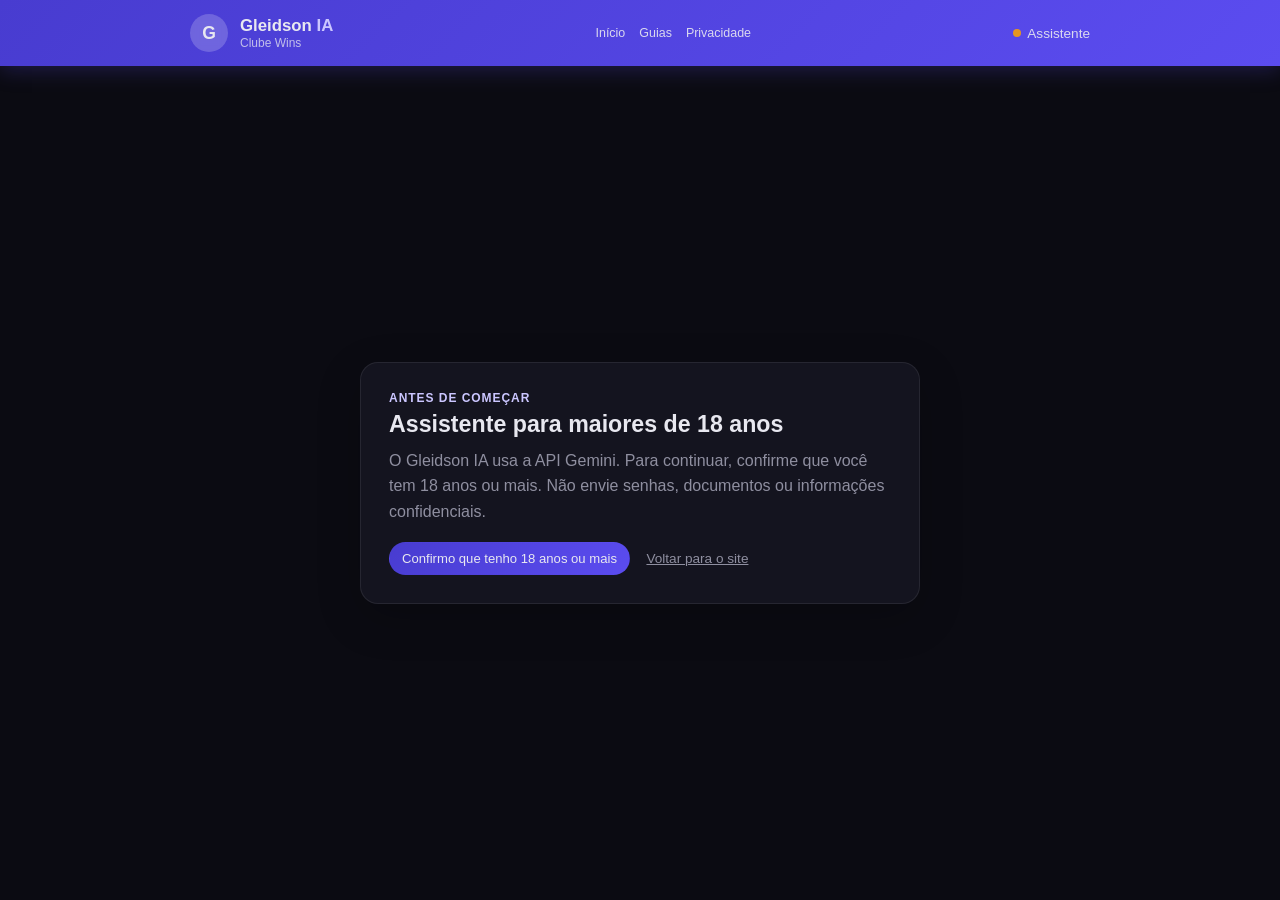
==== commit 95f09204: "Improve Gleidson IA pages for AdSense review" ====
--- a/public/index.html
+++ b/public/index.html
@@ -3,23 +3,26 @@
 <head>
     <meta charset="UTF-8">
     <meta name="viewport" content="width=device-width, initial-scale=1.0">
-    <meta name="description" content="Gleidson IA — assistente inteligente do Clube Wins para perguntas, ideias e muito mais.">
-    <meta name="google-adsense-account" content="ca-pub-8005983262078707">
+    <meta name="description" content="Converse com o Gleidson IA para tirar dúvidas, estudar, preparar rascunhos e responder ao desafio diário.">
     <title>Gleidson IA | Clube Wins</title>
     <link rel="stylesheet" href="style.css">
     <link rel="icon" type="image/svg+xml" href="data:image/svg+xml,%3Csvg xmlns='http://www.w3.org/2000/svg' viewBox='0 0 100 100'%3E%3Ctext y='.9em' font-size='90'%3EG%3C/text%3E%3C/svg%3E">
-    <script async src="https://pagead2.googlesyndication.com/pagead/js/adsbygoogle.js?client=ca-pub-8005983262078707" crossorigin="anonymous"></script>
 </head>
 <body>
     <header class="app-header">
         <div class="header-wrapper">
-            <a href="index.html" class="brand" aria-label="Gleidson IA, início">
+            <a href="/" class="brand" aria-label="Gleidson IA, início">
                 <div class="brand-icon">G</div>
                 <div class="brand-text">
                     <span class="brand-name">Gleidson <strong>IA</strong></span>
                     <span class="brand-tag">Clube Wins</span>
                 </div>
             </a>
+            <nav class="assistant-nav" aria-label="Navegação principal">
+                <a href="/">Início</a>
+                <a href="/guias/">Guias</a>
+                <a href="/privacidade/">Privacidade</a>
+            </nav>
             <div class="connection-status" aria-live="polite">
                 <span class="status-dot" id="status-dot" style="background:#f59e0b"></span>
                 <span class="status-label" id="status-label">Assistente</span>
@@ -27,16 +30,17 @@
         </div>
     </header>
 
-    <main class="chat-wrapper">
-        <aside class="ad-area" aria-label="Publicidade">
-            <span class="ad-label">Publicidade</span>
-            <ins class="adsbygoogle ad-unit"
-                 style="display:block"
-                 data-ad-client="ca-pub-8005983262078707"
-                 data-ad-slot="6767560576"
-                 data-ad-format="rectangle"
-                 data-full-width-responsive="true"></ins>
-        </aside>
+    <section id="age-gate" class="age-gate" aria-labelledby="age-gate-title">
+        <div class="age-gate-card">
+            <p class="age-gate-label">Antes de começar</p>
+            <h1 id="age-gate-title">Assistente para maiores de 18 anos</h1>
+            <p>O Gleidson IA usa a API Gemini. Para continuar, confirme que você tem 18 anos ou mais. Não envie senhas, documentos ou informações confidenciais.</p>
+            <button type="button" id="age-confirm-btn" class="quick-action quick-action-primary">Confirmo que tenho 18 anos ou mais</button>
+            <a class="age-exit-link" href="/">Voltar para o site</a>
+        </div>
+    </section>
+
+    <main class="chat-wrapper" hidden>
         <section class="assistant-tools" aria-label="Ferramentas do Gleidson IA">
             <div class="tools-heading">
                 <h2>O que vamos fazer hoje?</h2>
@@ -79,7 +83,7 @@
         </div>
     </main>
 
-    <footer class="input-footer">
+    <footer class="input-footer" hidden>
         <div class="input-layout">
             <form id="chat-form" class="input-form">
                 <input type="text" id="user-input" class="message-input" placeholder="Digite sua mensagem..." autocomplete="off" required aria-label="Sua mensagem">
@@ -90,7 +94,7 @@
                 </button>
             </form>
             <button type="button" id="clear-chat-btn" class="new-chat-button">Nova conversa</button>
-            <p class="disclaimer">A IA pode cometer erros. Sempre confira informações importantes.</p>
+            <p class="disclaimer">Assistente para maiores de 18 anos. A IA pode cometer erros; confira informações importantes e não envie dados confidenciais.</p>
         </div>
     </footer>
     <script src="script.js"></script>
--- a/public/style.css
+++ b/public/style.css
@@ -704,3 +704,58 @@
         margin-left: 0;
     }
 }
+
+/* Anúncios ficam nas páginas editoriais; o chat permanece focado no assistente. */
+.ad-area { display: none; }
+.chat-wrapper {
+    grid-template-columns: minmax(0, 1fr);
+    max-width: 960px;
+}
+.assistant-tools,
+.messages-container { grid-column: 1; }
+.input-layout { grid-template-columns: minmax(0, 1fr); }
+.chat-wrapper[hidden],
+.input-footer[hidden],
+.age-gate[hidden] { display: none !important; }
+.assistant-nav {
+    display: flex;
+    flex-wrap: wrap;
+    align-items: center;
+    gap: 14px;
+}
+.assistant-nav a {
+    color: var(--texto);
+    font-size: 0.78rem;
+    opacity: 0.9;
+    text-decoration: none;
+}
+.assistant-nav a:hover { text-decoration: underline; }
+.age-gate {
+    display: grid;
+    flex: 1;
+    place-items: center;
+    padding: 28px 18px;
+}
+.age-gate-card {
+    width: min(100%, 560px);
+    padding: 28px;
+    border: 1px solid var(--borda);
+    border-radius: var(--raio-borda);
+    background: var(--bg-superficie);
+    box-shadow: 0 14px 45px rgba(0, 0, 0, 0.2);
+}
+.age-gate-label {
+    margin-bottom: 6px;
+    color: #cbc6ff;
+    font-size: 0.75rem;
+    font-weight: 700;
+    letter-spacing: 0.08em;
+    text-transform: uppercase;
+}
+.age-gate-card h1 { margin-bottom: 10px; font-size: 1.45rem; }
+.age-gate-card p:not(.age-gate-label) { margin-bottom: 18px; color: var(--texto-fraco); line-height: 1.6; }
+.age-exit-link { display: inline-block; margin-left: 12px; color: var(--texto-fraco); font-size: 0.85rem; }
+
+@media (max-width: 1100px) {
+    .assistant-nav { gap: 9px; }
+}
